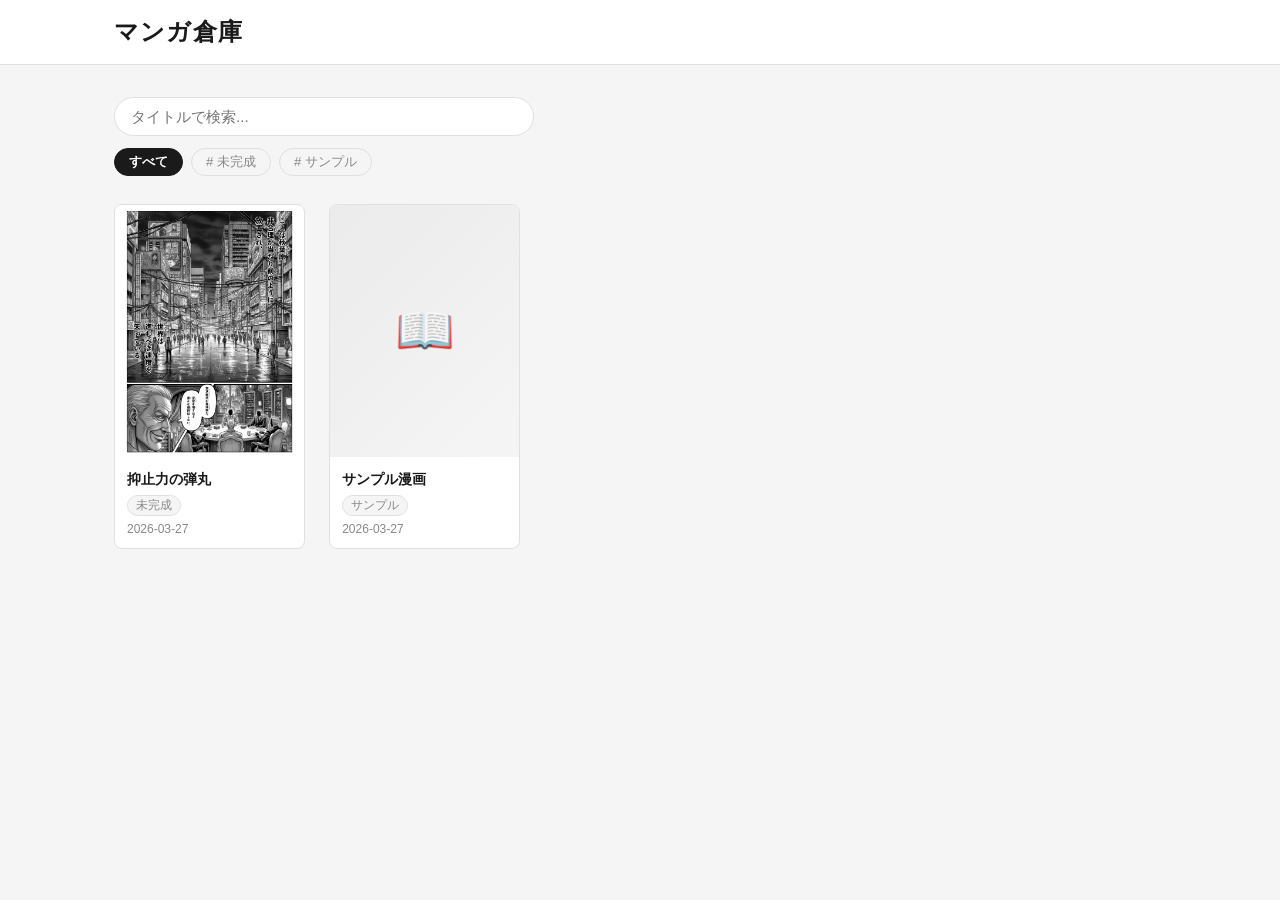
==== viewer.html @ e76b5623 "Initial commit" ====
<!DOCTYPE html>
<html lang="ja">
<head>
  <meta charset="UTF-8">
  <meta name="viewport" content="width=device-width, initial-scale=1.0">
  <title>ビューワー — マンガ倉庫</title>
  <link rel="stylesheet" href="style.css">
</head>
<body class="viewer-body">
  <header class="viewer-header">
    <div class="header-inner">
      <a href="index.html" class="back-link">← 一覧へ戻る</a>
      <h1 id="viewerTitle" class="viewer-title"></h1>
    </div>
  </header>

  <main id="viewerPages" class="viewer-pages"></main>

  <footer class="viewer-footer">
    <a href="index.html" class="back-link">← 一覧へ戻る</a>
  </footer>

  <script src="viewer.js"></script>
</body>
</html>
---- style.css ----
/* ===== Reset & Base ===== */
*, *::before, *::after { box-sizing: border-box; margin: 0; padding: 0; }

:root {
  --bg: #f5f5f5;
  --surface: #ffffff;
  --border: #e0e0e0;
  --accent: #1a1a1a;
  --text: #1a1a1a;
  --text-muted: #888;
  --radius: 8px;
}

body {
  background: var(--bg);
  color: var(--text);
  font-family: "Hiragino Kaku Gothic ProN", "Noto Sans JP", sans-serif;
  min-height: 100vh;
}


/* ===== Header ===== */
.site-header, .viewer-header {
  position: sticky;
  top: 0;
  z-index: 100;
  background: rgba(255,255,255,0.92);
  backdrop-filter: blur(12px);
  border-bottom: 1px solid var(--border);
}

.header-inner {
  max-width: 1100px;
  margin: 0 auto;
  padding: 16px 24px;
  display: flex;
  align-items: center;
  gap: 16px;
}

.site-title {
  font-size: 1.5rem;
  font-weight: 700;
  letter-spacing: 0.05em;
  color: var(--text);
}

/* ===== Main ===== */
.main {
  max-width: 1100px;
  margin: 0 auto;
  padding: 32px 24px 64px;
}

/* ===== Filter Bar ===== */
.filter-bar {
  margin-bottom: 28px;
  display: flex;
  flex-direction: column;
  gap: 12px;
}

.search-input {
  width: 100%;
  max-width: 420px;
  padding: 10px 16px;
  background: var(--surface);
  border: 1px solid var(--border);
  border-radius: 999px;
  color: var(--text);
  font-size: 0.95rem;
  outline: none;
  transition: border-color 0.2s;
}
.search-input:focus { border-color: var(--accent); }

.tag-filters {
  display: flex;
  flex-wrap: wrap;
  gap: 8px;
}

.tag-btn {
  padding: 4px 14px;
  border: 1px solid var(--border);
  border-radius: 999px;
  background: transparent;
  color: var(--text-muted);
  font-size: 0.82rem;
  cursor: pointer;
  transition: all 0.2s;
}
.tag-btn:hover, .tag-btn.active {
  background: var(--accent);
  border-color: var(--accent);
  color: #fff;
  font-weight: 600;
}

/* ===== Manga Grid ===== */
.manga-grid {
  display: grid;
  grid-template-columns: repeat(auto-fill, minmax(180px, 1fr));
  gap: 24px;
}

.manga-card {
  display: flex;
  flex-direction: column;
  background: var(--surface);
  border: 1px solid var(--border);
  border-radius: var(--radius);
  overflow: hidden;
  text-decoration: none;
  color: inherit;
  transition: transform 0.2s, box-shadow 0.2s;
  cursor: pointer;
}
.manga-card:hover {
  transform: translateY(-4px);
  box-shadow: 0 8px 24px rgba(0,0,0,0.12);
}

.manga-cover {
  width: 100%;
  aspect-ratio: 3/4;
  object-fit: cover;
  background: var(--border);
  display: block;
}

.manga-cover-placeholder {
  width: 100%;
  aspect-ratio: 3/4;
  background: linear-gradient(135deg, #ebebeb, #f5f5f5);
  display: flex;
  align-items: center;
  justify-content: center;
  font-size: 3rem;
  color: #ccc;
}

.manga-info {
  padding: 12px;
  flex: 1;
  display: flex;
  flex-direction: column;
  gap: 6px;
}

.manga-card-title {
  font-size: 0.9rem;
  font-weight: 600;
  line-height: 1.4;
  display: -webkit-box;
  -webkit-line-clamp: 2;
  -webkit-box-orient: vertical;
  overflow: hidden;
}

.manga-card-tags {
  display: flex;
  flex-wrap: wrap;
  gap: 4px;
  margin-top: auto;
}

.manga-tag {
  font-size: 0.72rem;
  padding: 2px 8px;
  border-radius: 999px;
  background: var(--bg);
  color: var(--text-muted);
  border: 1px solid var(--border);
}

.manga-card-date {
  font-size: 0.75rem;
  color: var(--text-muted);
}

.empty-msg {
  text-align: center;
  color: var(--text-muted);
  padding: 64px 0;
  font-size: 1rem;
}

/* ===== Viewer ===== */
.viewer-body { background: #f0f0f0; }

.viewer-title {
  font-size: 1rem;
  font-weight: 600;
  color: var(--text);
  white-space: nowrap;
  overflow: hidden;
  text-overflow: ellipsis;
}

.back-link {
  color: var(--text);
  text-decoration: none;
  font-size: 0.9rem;
  white-space: nowrap;
  flex-shrink: 0;
  opacity: 0.6;
}
.back-link:hover { opacity: 1; text-decoration: underline; }

.viewer-pages {
  display: flex;
  flex-direction: column;
  align-items: center;
  padding: 24px 0;
  gap: 2px;
}

.viewer-page-img {
  display: block;
  max-width: min(760px, 100%);
  width: 100%;
  height: auto;
}

.viewer-footer {
  padding: 32px 24px;
  text-align: center;
  border-top: 1px solid var(--border);
}

/* ===== Responsive ===== */
@media (max-width: 600px) {
  .manga-grid { grid-template-columns: repeat(auto-fill, minmax(140px, 1fr)); gap: 16px; }
  .header-inner { padding: 12px 16px; }
  .main { padding: 20px 16px 48px; }
}
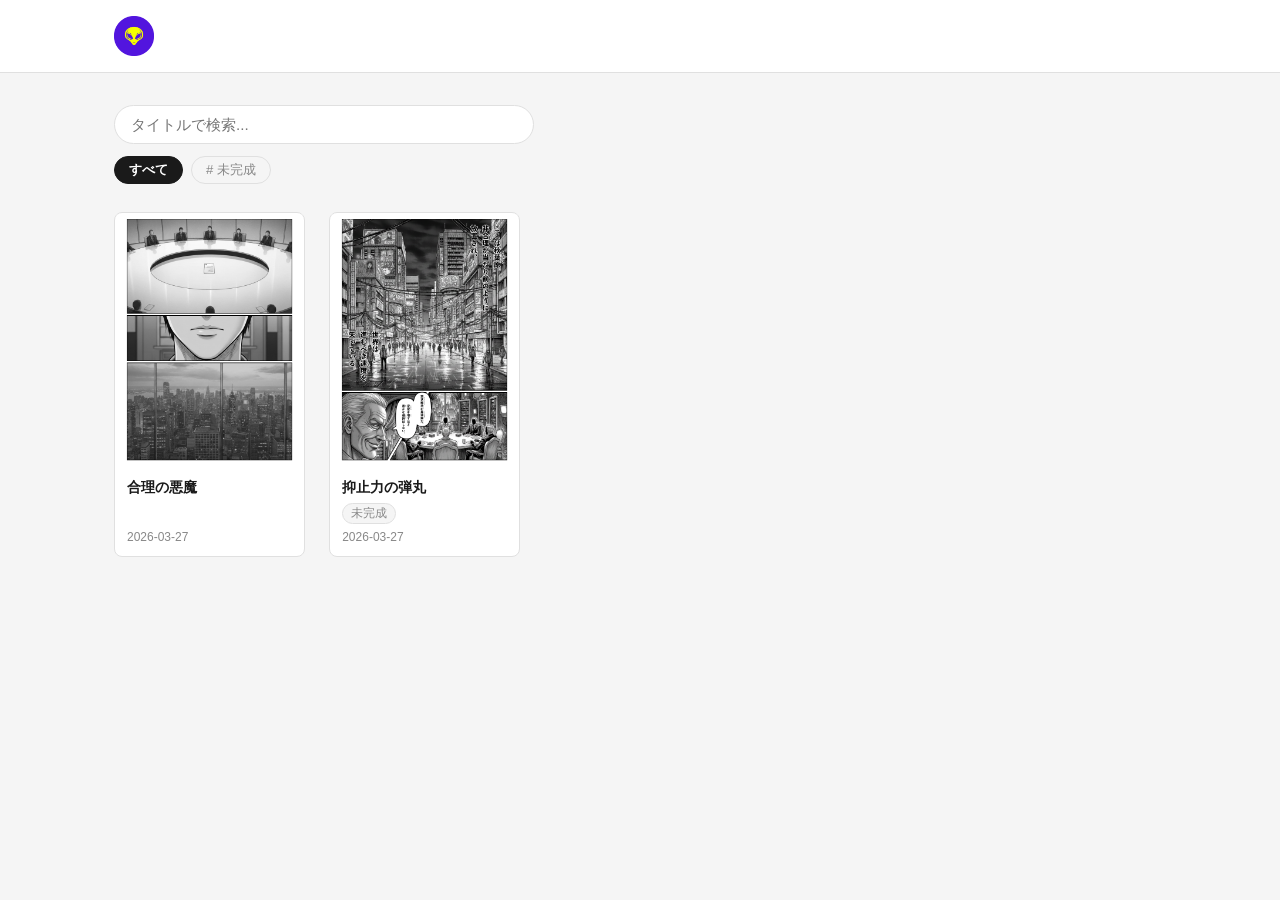
==== commit d16cba9f: "Add no2 manga, update no1 paths, refine viewer info layout Co-Authored-By: Claude Sonnet 4.6 <norepl" ====
--- a/viewer.html
+++ b/viewer.html
@@ -14,7 +14,18 @@
     </div>
   </header>
 
-  <main id="viewerPages" class="viewer-pages"></main>
+  <div class="viewer-info">
+    <h2 id="viewerInfoTitle" class="viewer-info-title"></h2>
+    <p id="viewerInfoAuthor" class="viewer-info-author"></p>
+    <div id="viewerInfoTags" class="viewer-info-tags"></div>
+    <p id="viewerInfoKeywords" class="viewer-info-keywords"></p>
+    <p id="viewerInfoDesc" class="viewer-info-desc"></p>
+  </div>
+
+  <div class="viewer-layout">
+    <main id="viewerPages" class="viewer-pages"></main>
+    <aside id="viewerThumbs" class="viewer-thumbs"></aside>
+  </div>
 
   <footer class="viewer-footer">
     <a href="index.html" class="back-link">← 一覧へ戻る</a>
--- a/style.css
+++ b/style.css
@@ -45,6 +45,12 @@
   color: var(--text);
 }
 
+.site-title img {
+  height: 40px;
+  width: auto;
+  display: block;
+}
+
 /* ===== Main ===== */
 .main {
   max-width: 1100px;
@@ -214,13 +220,119 @@
   align-items: center;
   padding: 24px 0;
   gap: 2px;
+  width: min(570px, 100%);
+  flex-shrink: 0;
 }
 
 .viewer-page-img {
   display: block;
-  max-width: min(760px, 100%);
+  max-width: min(570px, 100%);
   width: 100%;
   height: auto;
+}
+
+.viewer-info {
+  max-width: 570px;
+  margin: 48px auto 32px;
+  padding: 0 16px;
+  display: flex;
+  flex-direction: column;
+  gap: 8px;
+}
+
+.viewer-info-title {
+  font-size: 1.8rem;
+  font-weight: 700;
+  line-height: 1.3;
+}
+
+.viewer-info-author {
+  font-size: 0.85rem;
+  color: var(--text-muted);
+}
+
+.viewer-info-tags {
+  display: flex;
+  flex-wrap: wrap;
+  gap: 6px;
+}
+
+.viewer-info-keywords {
+  font-size: 0.8rem;
+  color: var(--text-muted);
+  line-height: 1.6;
+}
+
+.viewer-info-desc {
+  font-size: 0.9rem;
+  line-height: 1.9;
+  color: var(--text);
+  white-space: pre-wrap;
+  border-left: 2px solid var(--border);
+  padding-left: 16px;
+  margin-top: 8px;
+}
+
+.viewer-layout {
+  display: flex;
+  justify-content: center;
+  align-items: flex-start;
+  gap: 16px;
+  padding: 0 16px;
+}
+
+@import url('https://fonts.googleapis.com/css2?family=DIN+2014:wght@400&display=swap');
+
+.viewer-thumbs {
+  position: sticky;
+  top: 72px;
+  display: flex;
+  flex-direction: column;
+  gap: 6px;
+  width: 80px;
+  flex-shrink: 0;
+  max-height: calc(100vh - 80px);
+  overflow-y: scroll;
+  scrollbar-width: none;
+  padding: 24px 0;
+  overscroll-behavior: contain;
+}
+
+.viewer-thumbs::-webkit-scrollbar {
+  display: none;
+}
+
+.viewer-thumb-wrap {
+  display: flex;
+  flex-direction: column;
+  align-items: center;
+  gap: 3px;
+  cursor: pointer;
+}
+
+.viewer-thumb-img {
+  width: 100%;
+  height: auto;
+  display: block;
+  border-radius: 4px;
+  opacity: 0.3;
+  filter: grayscale(100%);
+  transition: opacity 0.2s, filter 0.2s;
+  border: 2px solid transparent;
+}
+
+.viewer-thumb-img.active {
+  opacity: 1;
+  filter: grayscale(0%);
+  border-color: var(--accent);
+}
+
+.viewer-thumb-num {
+  font-family: 'DIN 2014', 'DIN Alternate', sans-serif;
+  font-size: 0.6rem;
+  color: #000000;
+  opacity: 0.5;
+  line-height: 1;
 }
 
 .viewer-footer {
